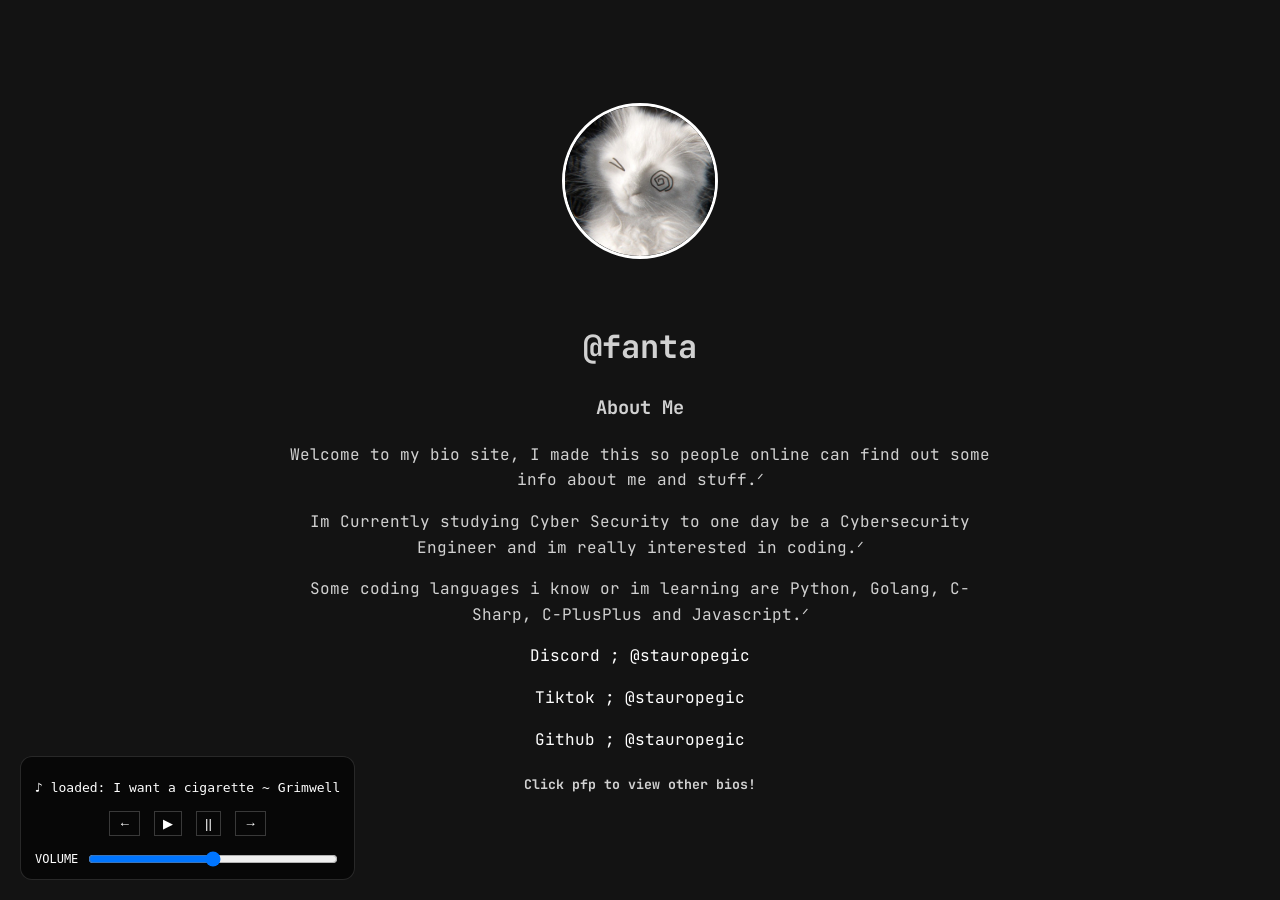
==== index.html @ b6a5562b "Upload site to GitHub Pages" ====
<!DOCTYPE html>
<html lang="en">
<head>
    <meta charset="UTF-8">
    <link href="https://fonts.googleapis.com/css2?family=JetBrains+Mono&display=swap" rel="stylesheet">
    <meta name="viewport" content="width=device-width, initial-scale=1.0">
    <meta name="theme-color" content="#131313">
    <meta name="mobile-web-app-capable" content="yes">
    <title>fantas bio site .ᐟ</title>
    <link rel="icon" href="images/fanta.ico" type="image/x-icon">
    <link rel="stylesheet" href="css/fanta.css">
</head>
<body>
<a href="secret.html" class="invisible-link">
        shhh.
</a>
<div class="music-player">
    <p id="track">♪ idle: nothing playing</p>

    <div class="controls">
        <button id="prevBtn">←</button>
        <button id="playBtn">▶</button>
        <button id="pauseBtn">||</button>
        <button id="nextBtn">→</button>
    </div>

    <div class="volume-container">
        <span>VOLUME</span>
        <input type="range" id="volumeSlider" min="0" max="1" step="0.01" value="0.5">
    </div>

    <audio id="audio"></audio>
</div>
    <div class="profile-pic" id="pfpButton">
        <img src="images/fanta.jfif" alt="pfp">
    </div>
    <div class="bio" id="contentBox">

    <div id="aboutPage">
        <h1>@fanta</h1>

        <h3>About Me</h3>

        <p>Welcome to my bio site, I made this so people online can find out some info about me and stuff.ᐟ</p>

        <p>Im Currently studying Cyber Security to one day be a Cybersecurity Engineer and im really interested in coding.ᐟ</p>

        <p>Some coding languages i know or im learning are Python, Golang, C-Sharp, C-PlusPlus and Javascript.ᐟ</p>

        <a href="https://discord.com/users/1380188448702332931" target="_blank" rel="noopener noreferrer">Discord ; @stauropegic</a>
        <p></p>
        <a href="https://www.tiktok.com/@stauropegic" target="_blank" rel="noopener noreferrer">Tiktok ; @stauropegic</a>
        <p></p>
        <a href="https://github.com/stauropegic" target="_blank" rel="noopener noreferrer">Github ; @stauropegic</a>
        <h5>Click pfp to view other bios!</h3>
    </div>

    <div id="friendsPage" style="display:none;">

        <h3>Other Bios!</h3>
        <p></p>
        <a href="fal.html" target="_blank" rel="noopener noreferrer">Fallatical ; click here!</a>
        <p></p>
        <a href="lazypanther.html" target="_blank" rel="noopener noreferrer">Lazypanther ; click here!</a>
        

        <h5>click pfp again to go back</h3>

    </div>

</div>
<script src="js/fanta.js"></script>
</body>
</html>
---- css/fanta.css ----
body {
    margin: 0;
    height: 100vh;
    display: flex;
    flex-direction: column;
    justify-content: center;
    align-items: center;   
    background-color: #131313;
    font-family: 'JetBrains Mono', monospace;
    text-align: center;
}
.profile-pic {
    margin-bottom: 20px;
    width: 150px;
    height: 150px;
    border-radius: 50%;
    overflow: hidden;         
    border: 3px solid #ffffff;
    display: flex;
    align-items: center;
    justify-content: center;
    background-color: #f0f0f0;
}
.profile-pic img {
        width: 100%;
        height: 100%;
        object-fit: cover;
}
.bio {
    margin-top: 20px;
    max-width: 700px;
    font-size: 1.0em;
    color: #d1d1d1;
    line-height: 1.6;
}
a {
    color: white;
    text-decoration: none;
}

a:hover {
    opacity: 0.7;
}
.music-player {
    position: fixed;
    bottom: 20px;
    left: 20px;
     background: rgba(0,0,0,0.6);
    border: 1px solid #ffffff22;
    padding: 10px 14px;
    border-radius: 12px;
    font-family: monospace;
    color: white;
    backdrop-filter: blur(8px);
}
.music-player button {
    background: none;
    border: 1px solid #ffffff33;
    color: white;
    margin: 3px;
    padding: 4px 8px;
    cursor: pointer;
}
.music-player button:hover {
    opacity: 0.7;
}
.music-player.playing {
    border-color: #383838;
    box-shadow: 0 0 10px rgba(233, 233, 233, 0.2);
    }
.controls {
    margin-top: 8px;
}
.volume-container {
    margin-top: 10px;
    display: flex;
    align-items: center;
    gap: 8px;
    font-size: 12px;
}
.volume-container input {
    width: 100%;
    cursor: pointer;
}
.profile-pic {
    cursor: pointer;
    transition: 0.25s ease;
}
.profile-pic:hover {
    transform: scale(1.05);
    box-shadow: 0 0 20px rgba(255,255,255,0.2);
}
.invisible-link {
        color: transparent;
        text-decoration: none;  
        cursor: pointer;         
        background-color: transparent;
}
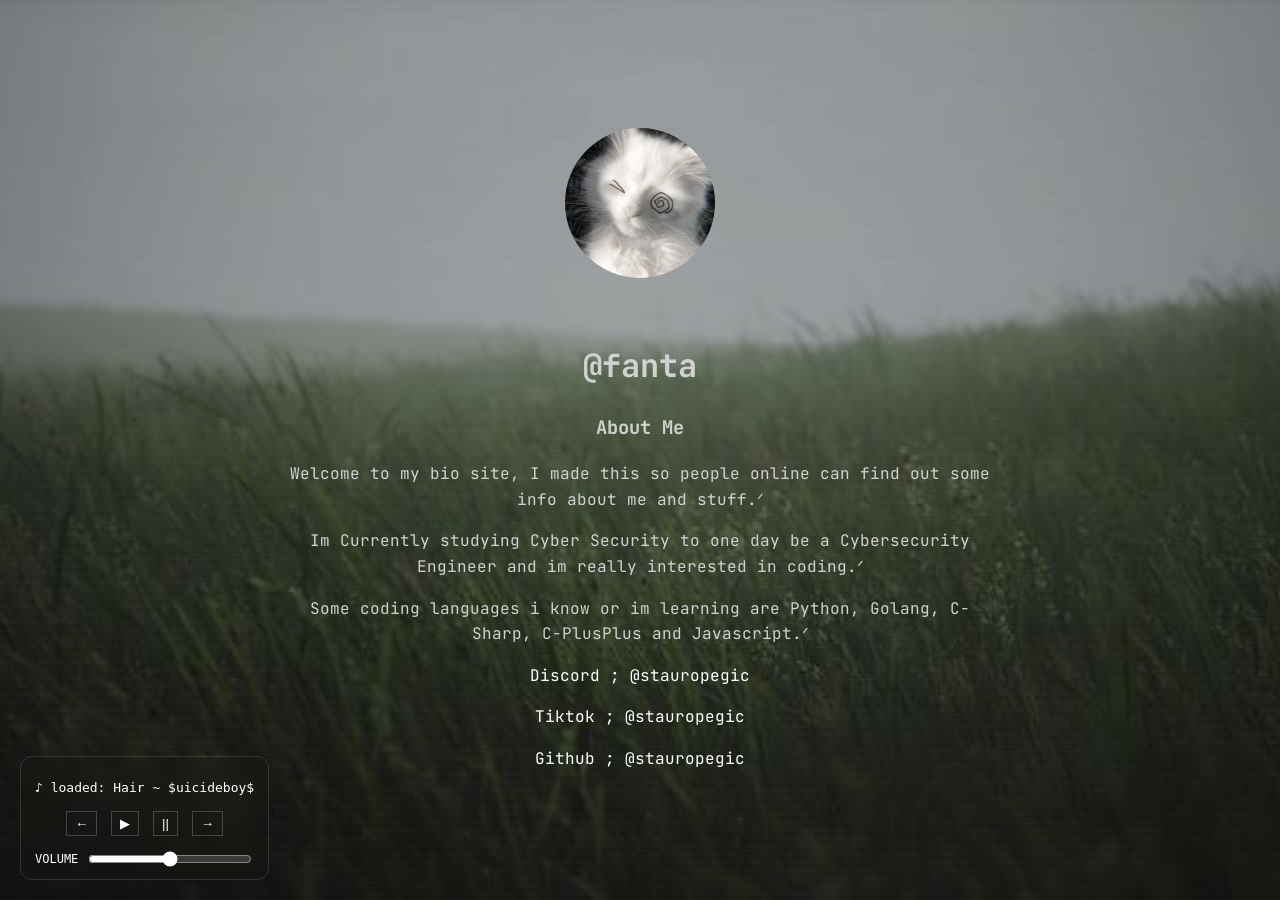
==== commit 59c38a8f: "Update site" ====
--- a/index.html
+++ b/index.html
@@ -9,11 +9,16 @@
     <title>fantas bio site .ᐟ</title>
     <link rel="icon" href="images/fanta.ico" type="image/x-icon">
     <link rel="stylesheet" href="css/fanta.css">
+
+    <!-- Discord Embed -->
+     <meta property="og:title" content="Fanta's Bio Site">
+    <meta property="og:description" content="fantas bio site .ᐟ">
+    <meta property="og:image" content="https://stauropegic.github.io/images/e729811d65432283f14d04b3402a7604.jpg">
+    <meta property="og:url" content="https://stauropegic.github.io/">
+    <meta property="og:type" content="website">
+    <meta name="theme-color" content="#7289DA">
 </head>
 <body>
-<a href="secret.html" class="invisible-link">
-        shhh.
-</a>
 <div class="music-player">
     <p id="track">♪ idle: nothing playing</p>
 
@@ -52,22 +57,7 @@
         <a href="https://www.tiktok.com/@stauropegic" target="_blank" rel="noopener noreferrer">Tiktok ; @stauropegic</a>
         <p></p>
         <a href="https://github.com/stauropegic" target="_blank" rel="noopener noreferrer">Github ; @stauropegic</a>
-        <h5>Click pfp to view other bios!</h3>
     </div>
-
-    <div id="friendsPage" style="display:none;">
-
-        <h3>Other Bios!</h3>
-        <p></p>
-        <a href="fal.html" target="_blank" rel="noopener noreferrer">Fallatical ; click here!</a>
-        <p></p>
-        <a href="lazypanther.html" target="_blank" rel="noopener noreferrer">Lazypanther ; click here!</a>
-        
-
-        <h5>click pfp again to go back</h3>
-
-    </div>
-
 </div>
 <script src="js/fanta.js"></script>
 </body>
--- a/css/fanta.css
+++ b/css/fanta.css
@@ -1,3 +1,7 @@
+/* Stauropegic (C) 2026 */
+/* Stauropegic (C) 2026 */
+/* Stauropegic (C) 2026 */
+/* Stauropegic (C) 2026 */
 body {
     margin: 0;
     height: 100vh;
@@ -5,9 +9,27 @@
     flex-direction: column;
     justify-content: center;
     align-items: center;   
-    background-color: #131313;
+    background: url(../images/e729811d65432283f14d04b3402a7604.jpg);
+    background-size: cover;
+    background-position: center;
+    background-repeat: no-repeat;
+    background-attachment: fixed;
     font-family: 'JetBrains Mono', monospace;
     text-align: center;
+}
+body::before {
+    content: "";
+    position: fixed;
+    inset: 0;
+    pointer-events: none;
+    background:
+        repeating-linear-gradient(
+            0deg,
+            rgba(255,255,255,0.03),
+            rgba(200,255,255,0.03) 1px,
+            transparent 1px,
+            transparent 2px
+        );
 }
 .profile-pic {
     margin-bottom: 20px;
@@ -15,7 +37,6 @@
     height: 150px;
     border-radius: 50%;
     overflow: hidden;         
-    border: 3px solid #ffffff;
     display: flex;
     align-items: center;
     justify-content: center;
@@ -37,7 +58,6 @@
     color: white;
     text-decoration: none;
 }
-
 a:hover {
     opacity: 0.7;
 }
@@ -45,7 +65,7 @@
     position: fixed;
     bottom: 20px;
     left: 20px;
-     background: rgba(0,0,0,0.6);
+    background: rgba(0,0,0,0);
     border: 1px solid #ffffff22;
     padding: 10px 14px;
     border-radius: 12px;
@@ -70,17 +90,22 @@
     }
 .controls {
     margin-top: 8px;
+    color: white;
 }
 .volume-container {
     margin-top: 10px;
     display: flex;
     align-items: center;
+    color: white;
     gap: 8px;
     font-size: 12px;
 }
 .volume-container input {
     width: 100%;
     cursor: pointer;
+    color: white;
+    accent-color: #ffffff;
+    filter: grayscale(1);
 }
 .profile-pic {
     cursor: pointer;
@@ -90,9 +115,3 @@
     transform: scale(1.05);
     box-shadow: 0 0 20px rgba(255,255,255,0.2);
 }
-.invisible-link {
-        color: transparent;
-        text-decoration: none;  
-        cursor: pointer;         
-        background-color: transparent;
-}
